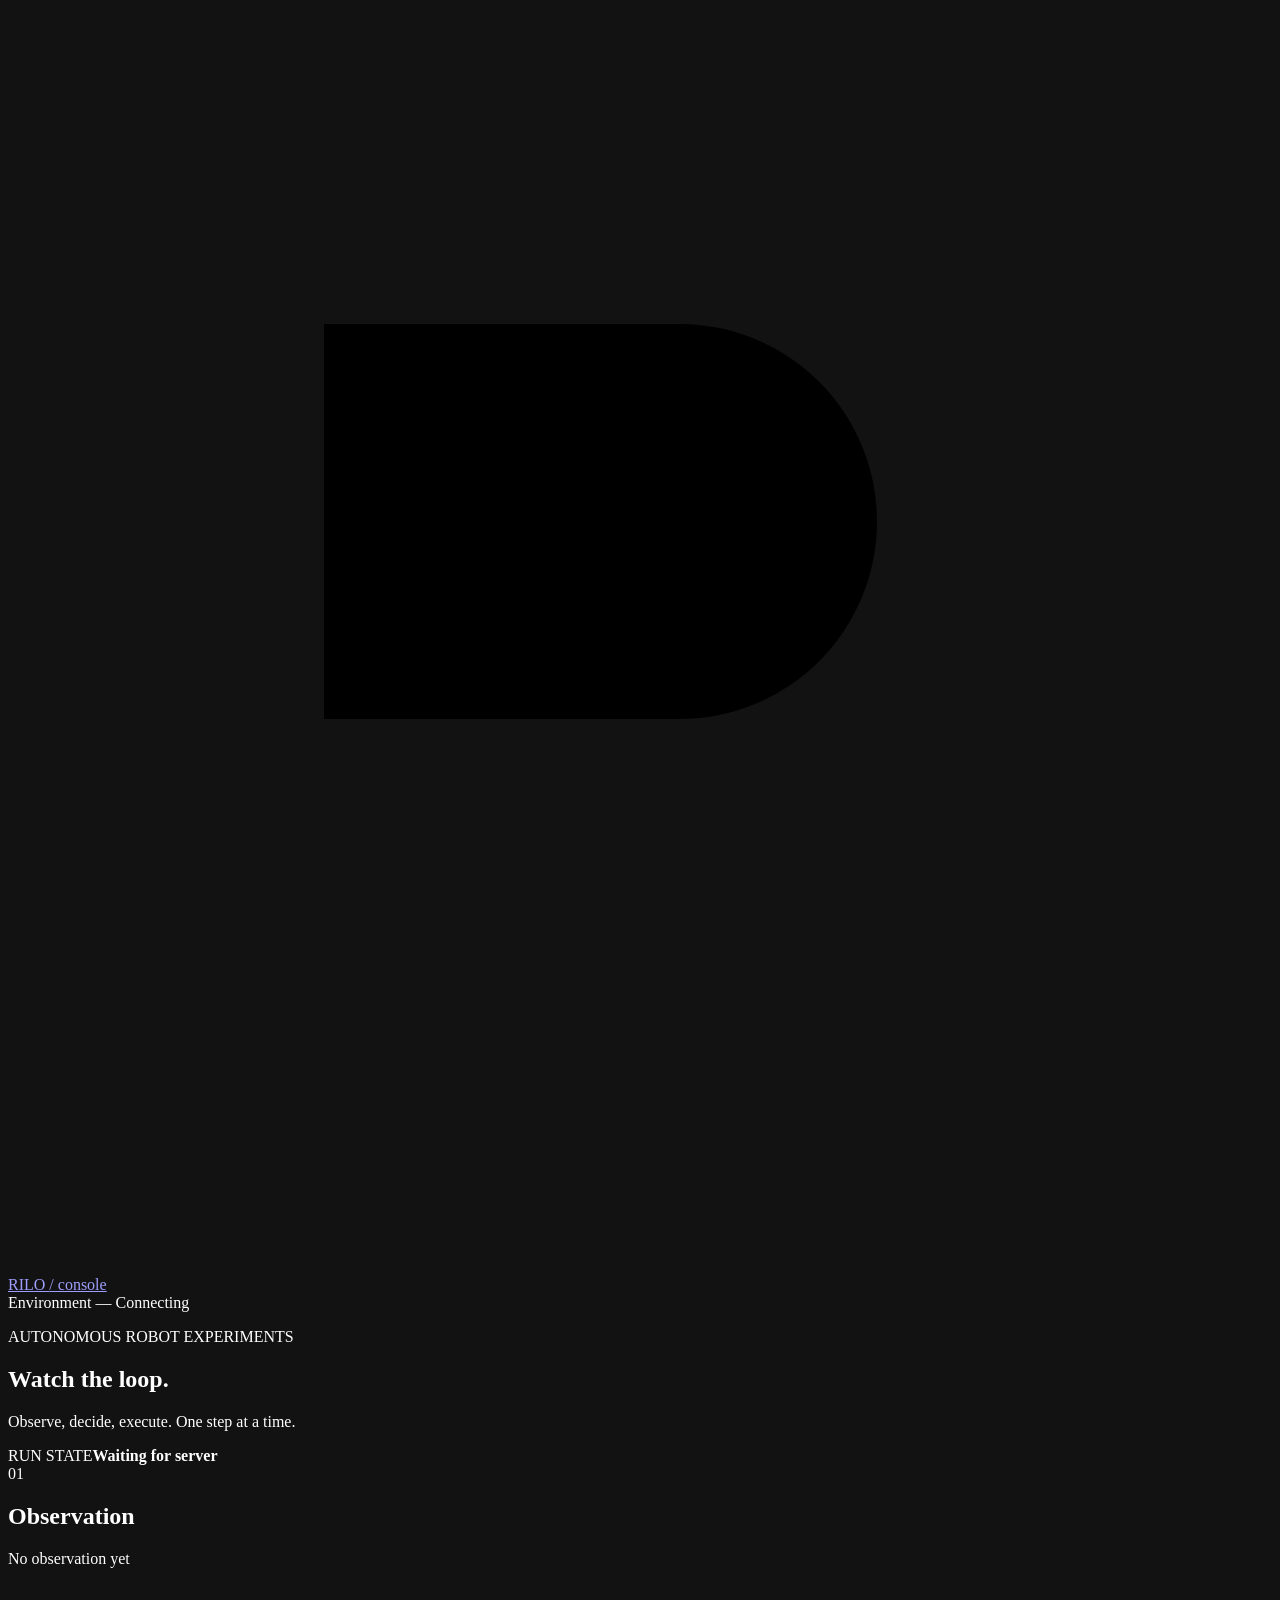
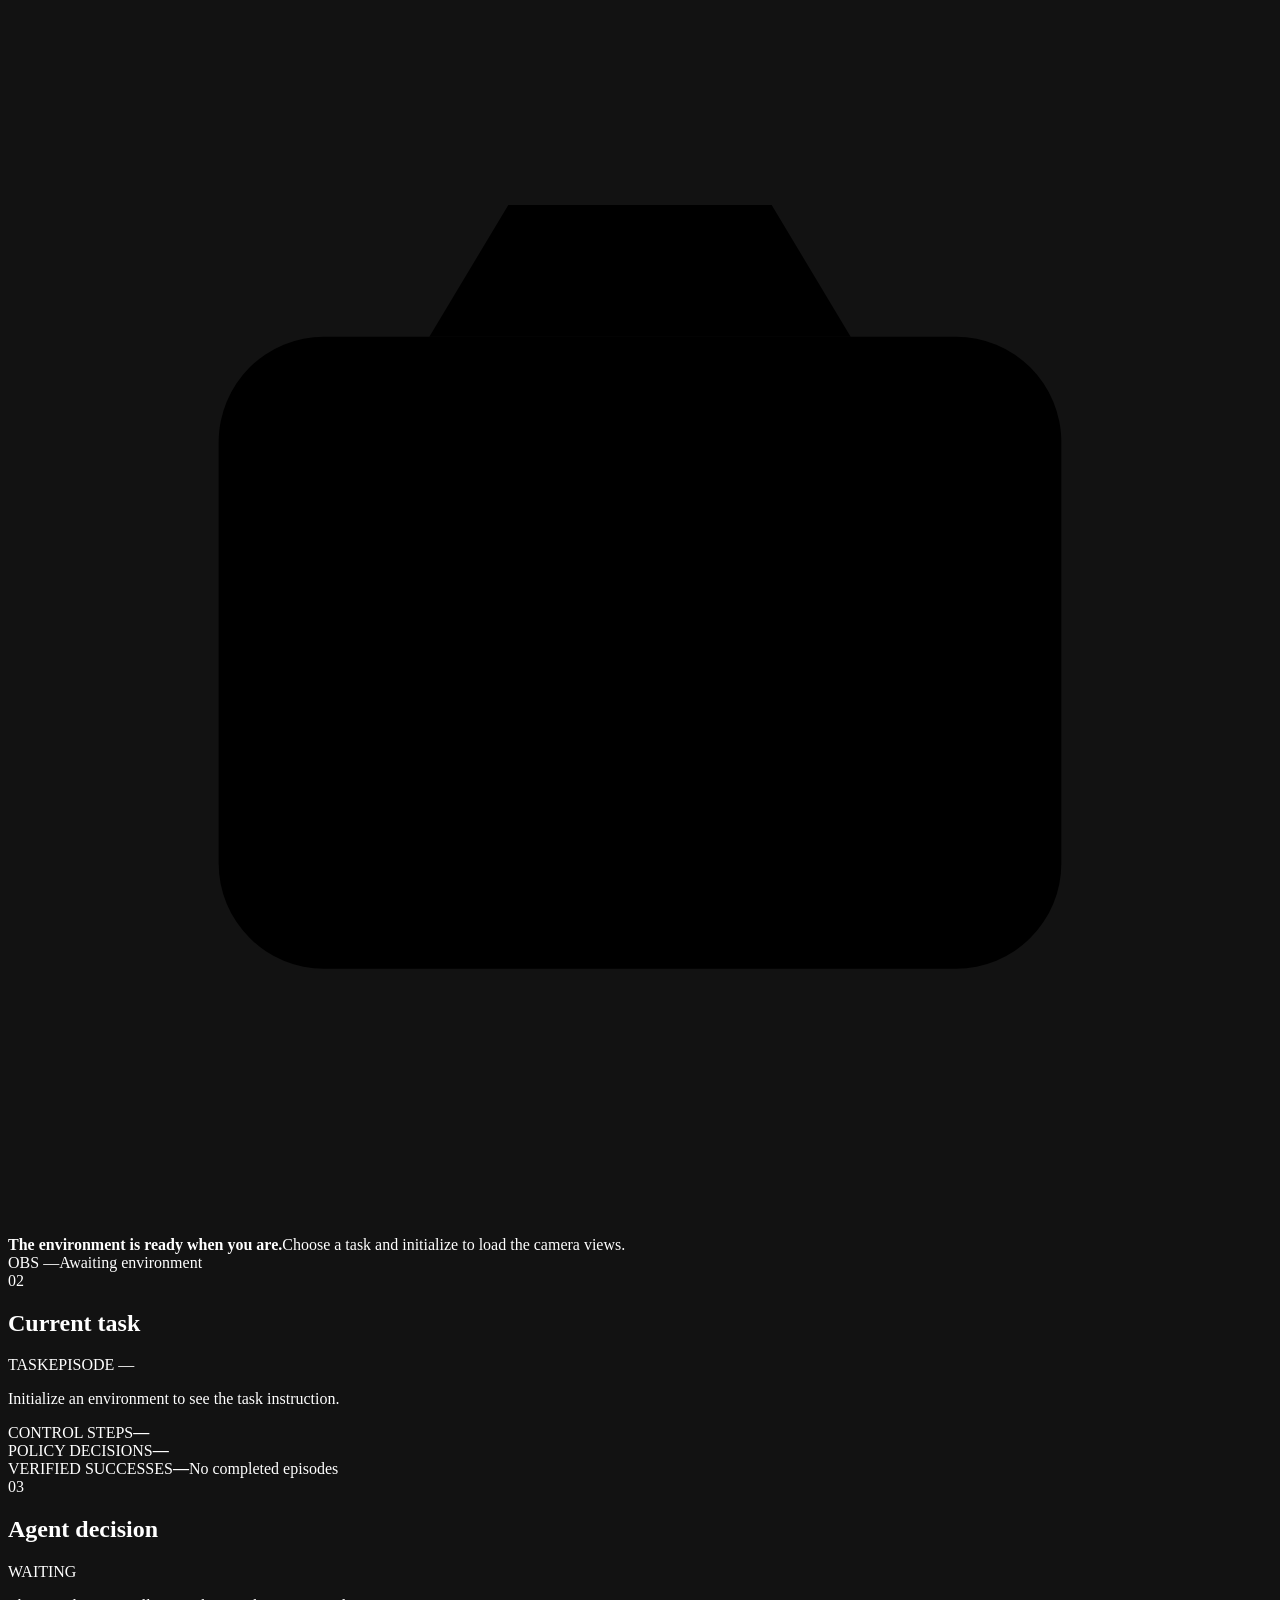
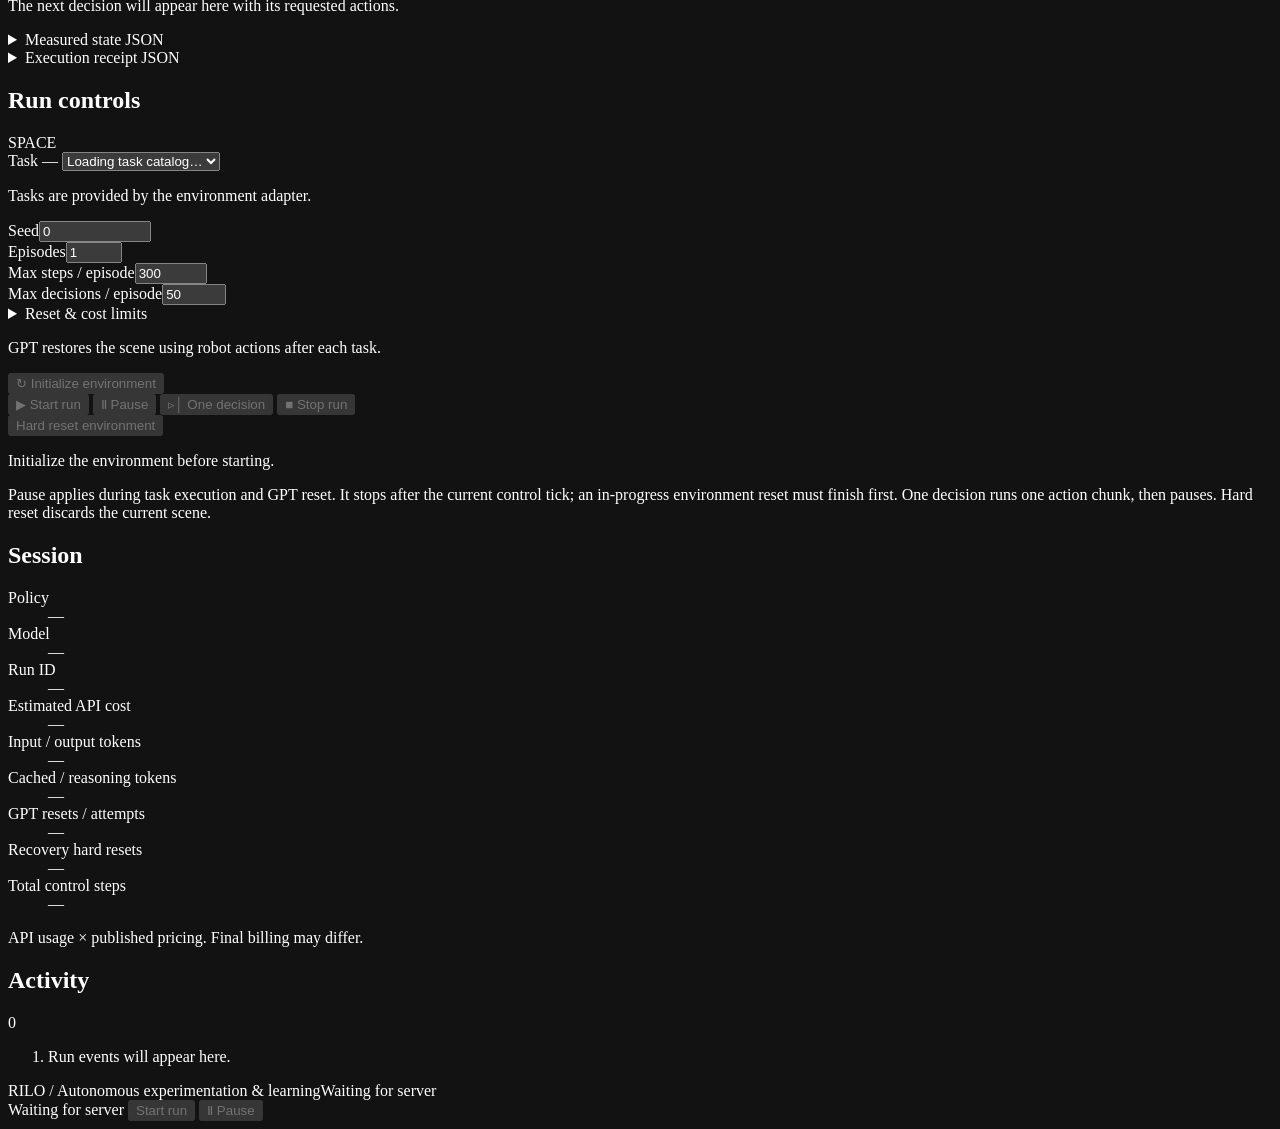
==== src/rilo/web/index.html @ 732cd5d8 "Initial RILO implementation with robot data collection and learning pipeline" ====
<!doctype html>
<html lang="en">
  <head>
    <meta charset="utf-8">
    <meta name="viewport" content="width=device-width, initial-scale=1">
    <meta name="color-scheme" content="dark">
    <meta name="description" content="RILO live robot experimentation console">
    <title>RILO Console</title>
    <link rel="icon" href="data:image/svg+xml,%3Csvg xmlns='http://www.w3.org/2000/svg' viewBox='0 0 32 32'%3E%3Crect width='32' height='32' rx='8' fill='%23151b20'/%3E%3Cpath d='M8 23V9h8a5 5 0 0 1 0 10H8m8 0 7 4' fill='none' stroke='%23e5b66b' stroke-width='3'/%3E%3C/svg%3E">
    <link rel="stylesheet" href="/static/styles.css">
    <script src="/static/app.js" defer></script>
  </head>
  <body>
    <header class="topbar">
      <a class="brand" href="/" aria-label="RILO Console home">
        <span class="brand-mark" aria-hidden="true"><svg viewBox="0 0 32 32"><path d="M8 24V8h9a5 5 0 0 1 0 10H8m9 0 7 6"/></svg></span>
        <span>RILO <span class="brand-sub">/ console</span></span>
      </a>
      <div class="topbar-meta">
        <span class="tag" id="backend-label">Environment —</span>
        <span class="connection" id="connection"><span class="status-dot"></span><span id="connection-label">Connecting</span></span>
      </div>
    </header>

    <main class="workspace">
      <section class="page-heading">
        <div><p class="eyebrow">AUTONOMOUS ROBOT EXPERIMENTS</p><h1>Watch the loop.</h1><p class="subtitle">Observe, decide, execute. One step at a time.</p></div>
        <div class="phase-card" role="status" aria-live="polite"><span class="phase-dot" id="phase-dot"></span><div><span class="meta-label">RUN STATE</span><strong id="phase-label">Waiting for server</strong></div></div>
      </section>

      <div class="notice warning" id="key-notice" hidden><strong>OpenAI API key is not configured.</strong><span>Set <code>OPENAI_API_KEY</code> on the server and restart it. You can still initialize the environment and inspect its cameras.</span></div>
      <div class="notice info" id="demo-notice" hidden><strong>Demo environment</strong><span>This is a lightweight test environment, not LIBERO or a physical robot.</span></div>
      <div class="notice danger" id="error-notice" role="alert" hidden><strong id="error-title">Request failed</strong><span id="error-text"></span><button class="icon-button" id="dismiss-error" type="button" aria-label="Dismiss request error">×</button></div>

      <div class="main-grid">
        <div class="left-column">
          <section class="panel observation-panel">
            <div class="panel-heading"><div><span class="section-index">01</span><h2>Observation</h2></div><span class="freshness" id="observation-age">No observation yet</span></div>
            <div class="camera-grid" id="camera-grid">
              <div class="camera-placeholder"><svg viewBox="0 0 48 48" aria-hidden="true"><rect x="8" y="14" width="32" height="24" rx="4"/><circle cx="24" cy="26" r="7"/><path d="m16 14 3-5h10l3 5"/></svg><strong>The environment is ready when you are.</strong><span>Choose a task and initialize to load the camera views.</span></div>
            </div>
            <div class="observation-footer"><span id="observation-id">OBS —</span><span id="observation-result">Awaiting environment</span></div>
          </section>

          <section class="panel task-panel">
            <div class="panel-heading"><div><span class="section-index">02</span><h2 id="objective-label">Current task</h2></div><div class="objective-tags"><span class="tag" id="stage-label">TASK</span><span class="tag" id="episode-label">EPISODE —</span></div></div>
            <p class="task-instruction" id="task-instruction">Initialize an environment to see the task instruction.</p>
            <div class="metrics">
              <div><span class="meta-label">CONTROL STEPS</span><strong id="steps-value">—</strong><div class="progress-track"><span id="steps-progress"></span></div></div>
              <div><span class="meta-label">POLICY DECISIONS</span><strong id="decisions-value">—</strong><div class="progress-track"><span id="decisions-progress"></span></div></div>
              <div><span class="meta-label">VERIFIED SUCCESSES</span><strong id="successes-value">—</strong><span class="metric-hint" id="episodes-value">No completed episodes</span></div>
            </div>
          </section>

          <section class="panel decision-panel">
            <div class="panel-heading"><div><span class="section-index">03</span><h2>Agent decision</h2></div><span class="tag" id="decision-status">WAITING</span></div>
            <p class="decision-note" id="decision-note">The next decision will appear here with its requested actions.</p>
            <div class="action-list" id="action-list"></div>
            <div class="detail-grid">
              <details><summary>Measured state <span>JSON</span></summary><pre id="state-json">No observation yet.</pre></details>
              <details><summary>Execution receipt <span>JSON</span></summary><pre id="receipt-json">No action executed yet.</pre></details>
            </div>
          </section>
        </div>

        <aside class="right-column">
          <section class="panel controls-panel">
            <div class="panel-heading"><div><h2>Run controls</h2></div><span class="keyboard-hint" title="Space pauses or resumes when you are not editing a field">SPACE</span></div>
            <form id="run-form">
              <label for="task-select">Task <span id="suite-label">—</span></label>
              <select id="task-select" name="task_id"><option value="0">Loading task catalog…</option></select>
              <p class="field-hint" id="task-description">Tasks are provided by the environment adapter.</p>
              <div class="catalog-error" id="catalog-error" hidden><span id="catalog-error-text"></span><button type="button" id="retry-tasks">Retry catalog</button></div>
              <div class="form-grid">
                <div><label for="seed">Seed</label><input id="seed" name="seed" type="number" value="0" min="0" max="2147473648" step="1" required></div>
                <div><label for="episodes">Episodes</label><input id="episodes" name="episodes" type="number" value="1" min="1" max="100" step="1" required></div>
                <div><label for="max-steps">Max steps / episode</label><input id="max-steps" name="max_steps" type="number" value="300" min="1" max="10000" step="1" required></div>
                <div><label for="max-decisions">Max decisions / episode</label><input id="max-decisions" name="max_decisions" type="number" value="50" min="1" max="1000" step="1" required></div>
              </div>
              <details class="run-options">
                <summary>Reset &amp; cost limits</summary>
                <div class="form-grid">
                  <div><label for="reset-mode">After each task</label><select id="reset-mode" name="reset_mode"><option value="agent">GPT arm reset</option><option value="environment">Environment reset</option></select></div>
                  <div><label for="budget-usd">Run budget / USD</label><input id="budget-usd" name="budget_usd" type="number" value="15" min="0.01" max="1000" step="0.01" required></div>
                  <div><label for="max-reset-steps">Max reset steps</label><input id="max-reset-steps" name="max_reset_steps" type="number" value="300" min="1" max="10000" step="1" required></div>
                  <div><label for="max-reset-decisions">Max reset decisions</label><input id="max-reset-decisions" name="max_reset_decisions" type="number" value="40" min="1" max="1000" step="1" required></div>
                </div>
              </details>
              <p class="field-hint reset-mode-hint" id="reset-mode-hint">GPT restores the scene using robot actions after each task.</p>
              <button class="button secondary full-width" id="initialize-button" type="submit" disabled><span aria-hidden="true">↻</span> <span id="initialize-label">Initialize environment</span></button>
            </form>
            <div class="control-divider"></div>
            <div class="transport-grid">
              <button class="button primary" id="start-button" type="button" disabled><span aria-hidden="true">▶</span> <span id="start-label">Start run</span></button>
              <button class="button pause" id="pause-button" type="button" disabled><span aria-hidden="true">Ⅱ</span> Pause</button>
              <button class="button secondary" id="step-button" type="button" disabled><span aria-hidden="true">▹│</span> One decision</button>
              <button class="button stop" id="stop-button" type="button" disabled><span aria-hidden="true">■</span> Stop run</button>
            </div>
            <button class="button text-button full-width" id="reset-button" type="button" disabled>Hard reset environment</button>
            <p class="control-message" id="control-message" role="status" aria-live="polite">Initialize the environment before starting.</p>
            <p class="control-help">Pause applies during task execution and GPT reset. It stops after the current control tick; an in-progress environment reset must finish first. One decision runs one action chunk, then pauses. Hard reset discards the current scene.</p>
          </section>

          <section class="panel session-panel">
            <div class="panel-heading"><div><h2>Session</h2></div><span class="subtle-dot" aria-hidden="true"></span></div>
            <dl class="session-details">
              <div><dt>Policy</dt><dd id="policy-label">—</dd></div>
              <div><dt>Model</dt><dd id="model-label">—</dd></div>
              <div><dt>Run ID</dt><dd id="run-id">—</dd></div>
              <div class="cost-row"><dt>Estimated API cost</dt><dd id="cost-value">—</dd></div>
              <div><dt>Input / output tokens</dt><dd id="tokens-value">—</dd></div>
              <div><dt>Cached / reasoning tokens</dt><dd id="token-details-value">—</dd></div>
              <div><dt>GPT resets / attempts</dt><dd id="resets-value">—</dd></div>
              <div><dt>Recovery hard resets</dt><dd id="hard-resets-value">—</dd></div>
              <div><dt>Total control steps</dt><dd id="total-steps">—</dd></div>
            </dl>
            <p class="cost-note" id="cost-note">API usage × published pricing. Final billing may differ.</p>
          </section>

          <section class="panel events-panel">
            <div class="panel-heading"><div><h2>Activity</h2></div><span class="tag" id="event-count">0</span></div>
            <ol class="event-list" id="event-list"><li class="empty-state">Run events will appear here.</li></ol>
          </section>
        </aside>
      </div>
      <footer class="page-footer"><span>RILO <span class="footer-separator">/</span> Autonomous experimentation &amp; learning</span><span id="server-freshness">Waiting for server</span></footer>
    </main>
    <div class="mobile-controls" aria-label="Quick run controls">
      <span id="mobile-phase">Waiting for server</span>
      <button class="button primary" id="mobile-start" type="button" disabled>Start run</button>
      <button class="button pause" id="mobile-pause" type="button" disabled>Ⅱ Pause</button>
    </div>
  </body>
</html>
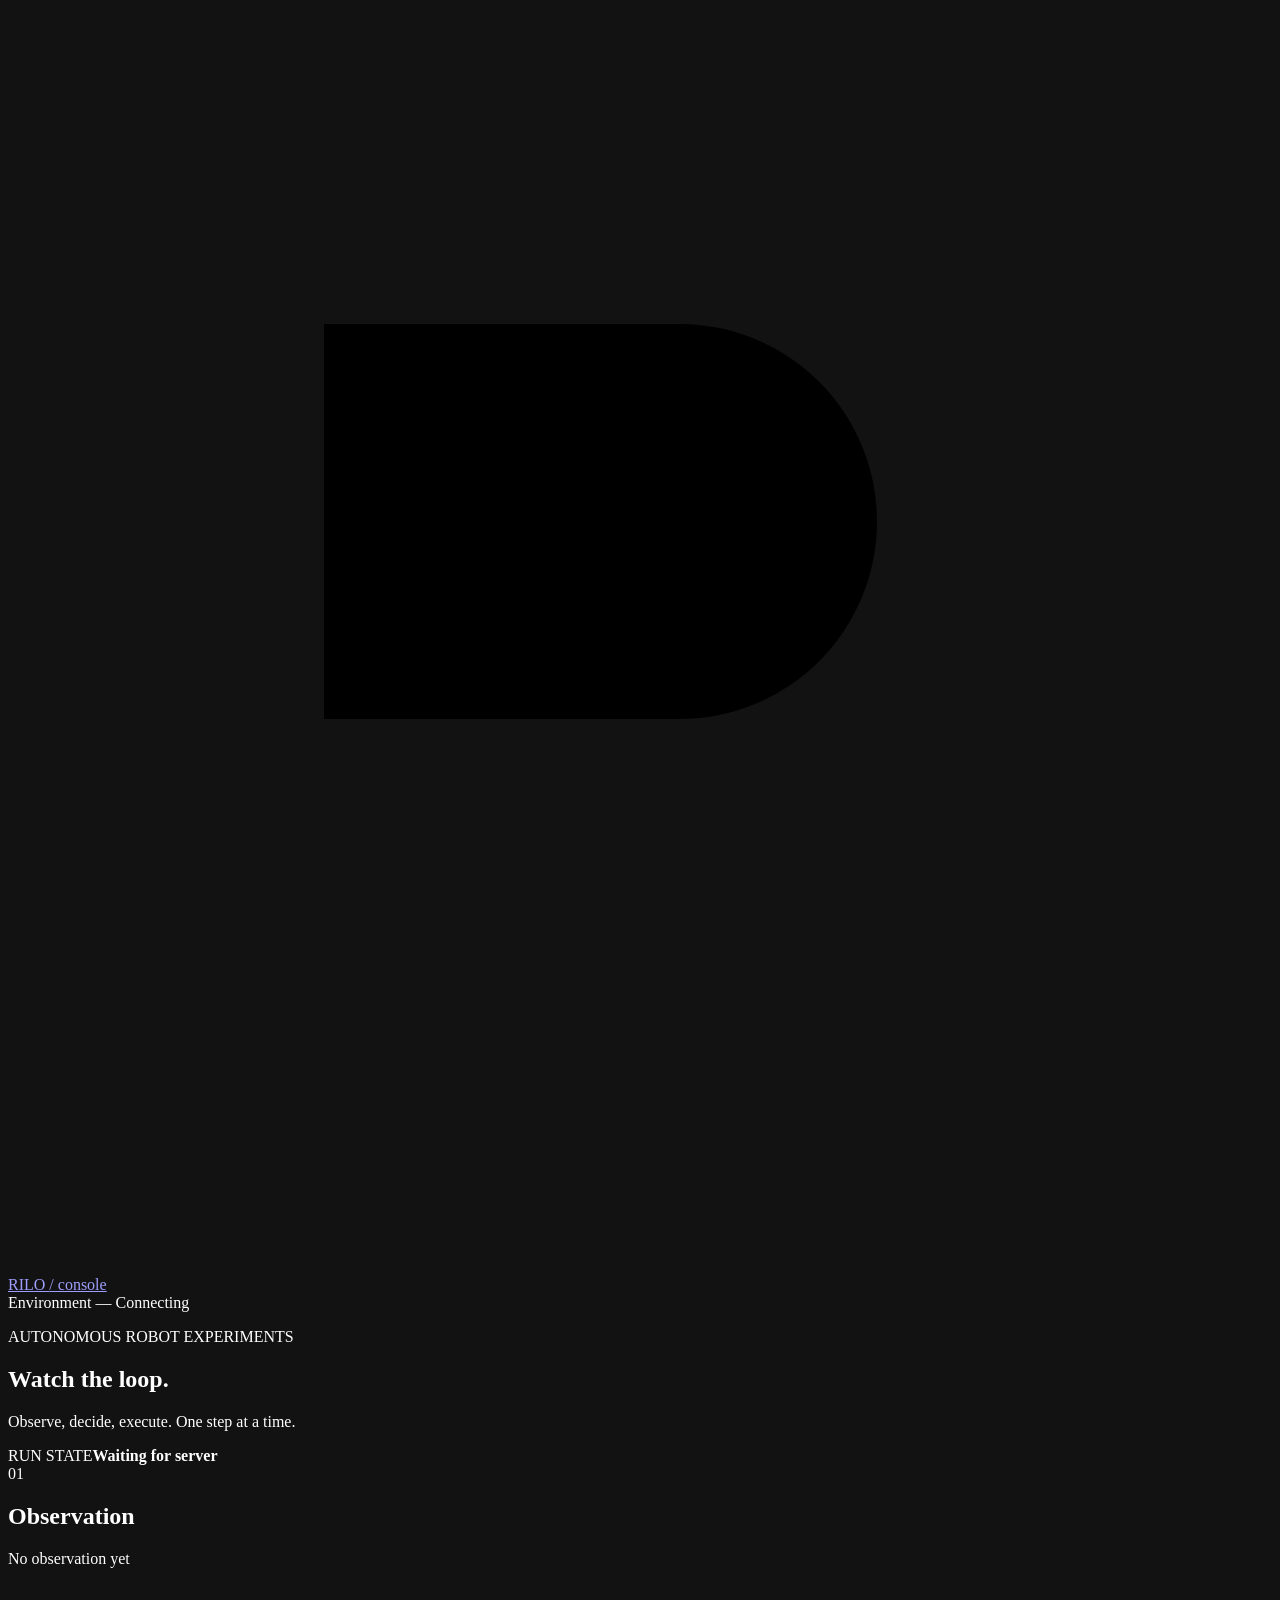
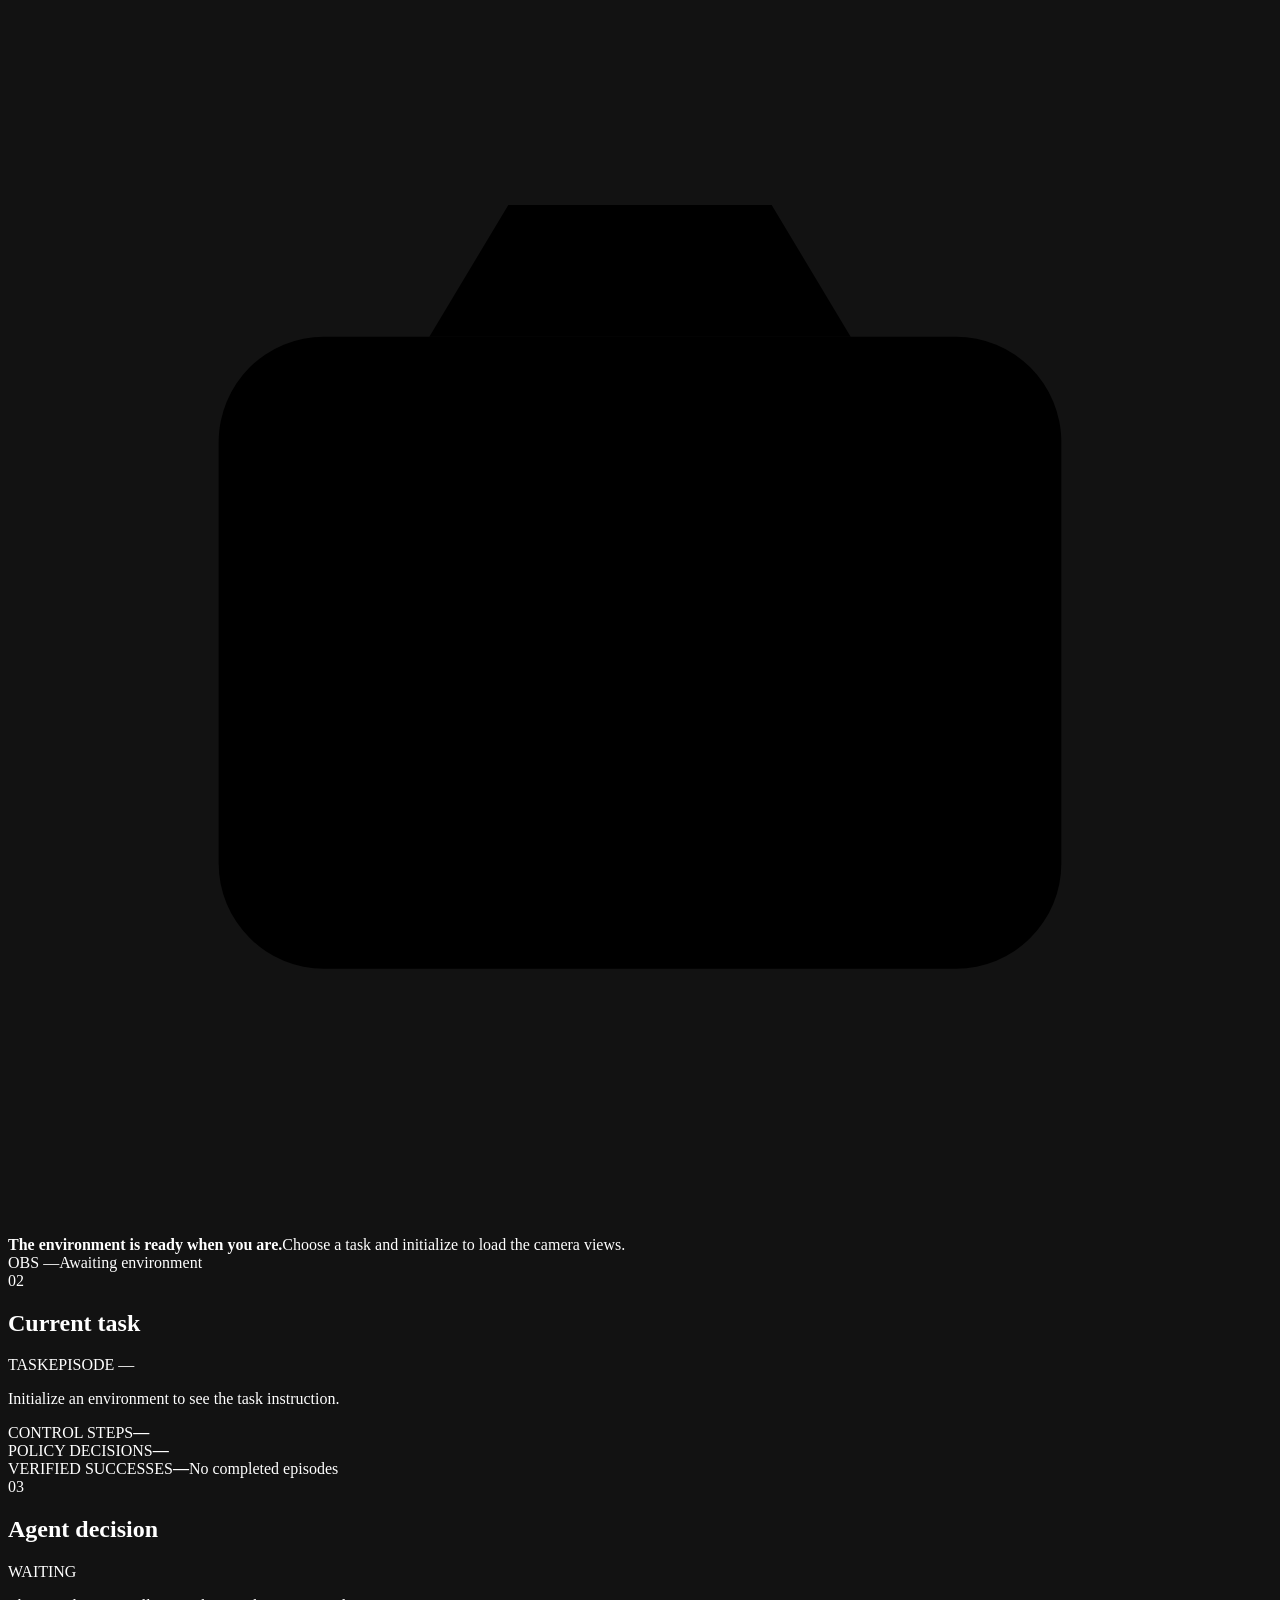
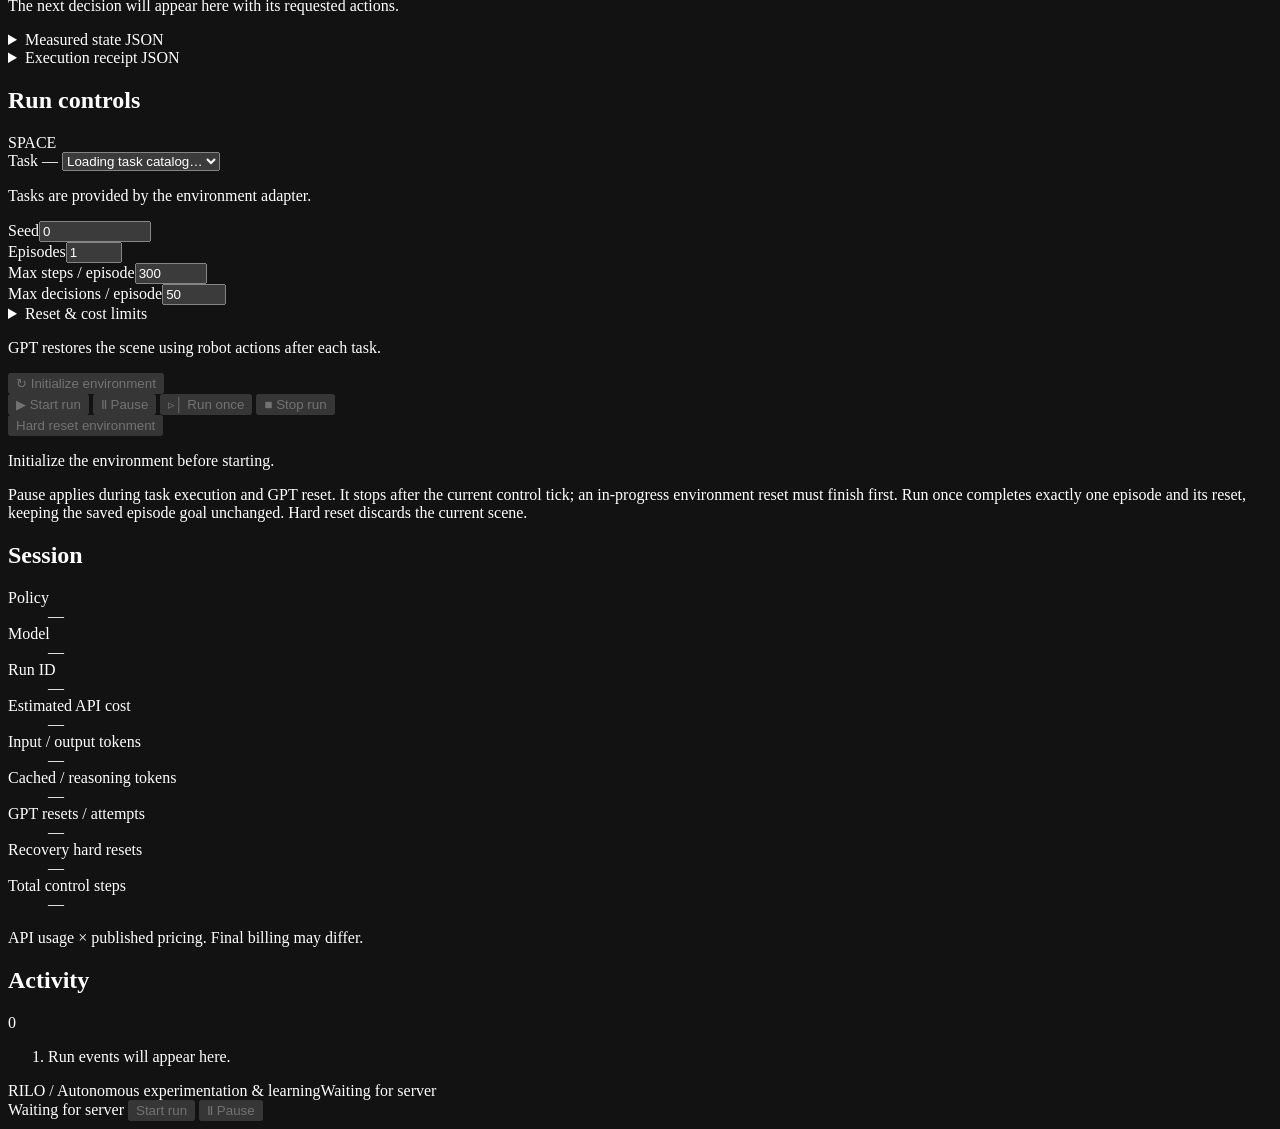
==== commit cd341e75: "Expand collection, dataset management, and learning workflows" ====
--- a/src/rilo/web/index.html
+++ b/src/rilo/web/index.html
@@ -80,7 +80,7 @@
               <details class="run-options">
                 <summary>Reset &amp; cost limits</summary>
                 <div class="form-grid">
-                  <div><label for="reset-mode">After each task</label><select id="reset-mode" name="reset_mode"><option value="agent">GPT arm reset</option><option value="environment">Environment reset</option></select></div>
+                  <div><label for="reset-mode">After each task</label><select id="reset-mode" name="reset_mode"><option value="agent">GPT arm reset</option><option value="environment">Environment reset</option><option value="free_space">Restore, retreat, then simulator reset</option></select></div>
                   <div><label for="budget-usd">Run budget / USD</label><input id="budget-usd" name="budget_usd" type="number" value="15" min="0.01" max="1000" step="0.01" required></div>
                   <div><label for="max-reset-steps">Max reset steps</label><input id="max-reset-steps" name="max_reset_steps" type="number" value="300" min="1" max="10000" step="1" required></div>
                   <div><label for="max-reset-decisions">Max reset decisions</label><input id="max-reset-decisions" name="max_reset_decisions" type="number" value="40" min="1" max="1000" step="1" required></div>
@@ -93,12 +93,12 @@
             <div class="transport-grid">
               <button class="button primary" id="start-button" type="button" disabled><span aria-hidden="true">▶</span> <span id="start-label">Start run</span></button>
               <button class="button pause" id="pause-button" type="button" disabled><span aria-hidden="true">Ⅱ</span> Pause</button>
-              <button class="button secondary" id="step-button" type="button" disabled><span aria-hidden="true">▹│</span> One decision</button>
+              <button class="button secondary" id="step-button" type="button" disabled><span aria-hidden="true">▹│</span> Run once</button>
               <button class="button stop" id="stop-button" type="button" disabled><span aria-hidden="true">■</span> Stop run</button>
             </div>
             <button class="button text-button full-width" id="reset-button" type="button" disabled>Hard reset environment</button>
             <p class="control-message" id="control-message" role="status" aria-live="polite">Initialize the environment before starting.</p>
-            <p class="control-help">Pause applies during task execution and GPT reset. It stops after the current control tick; an in-progress environment reset must finish first. One decision runs one action chunk, then pauses. Hard reset discards the current scene.</p>
+            <p class="control-help">Pause applies during task execution and GPT reset. It stops after the current control tick; an in-progress environment reset must finish first. Run once completes exactly one episode and its reset, keeping the saved episode goal unchanged. Hard reset discards the current scene.</p>
           </section>
 
           <section class="panel session-panel">
